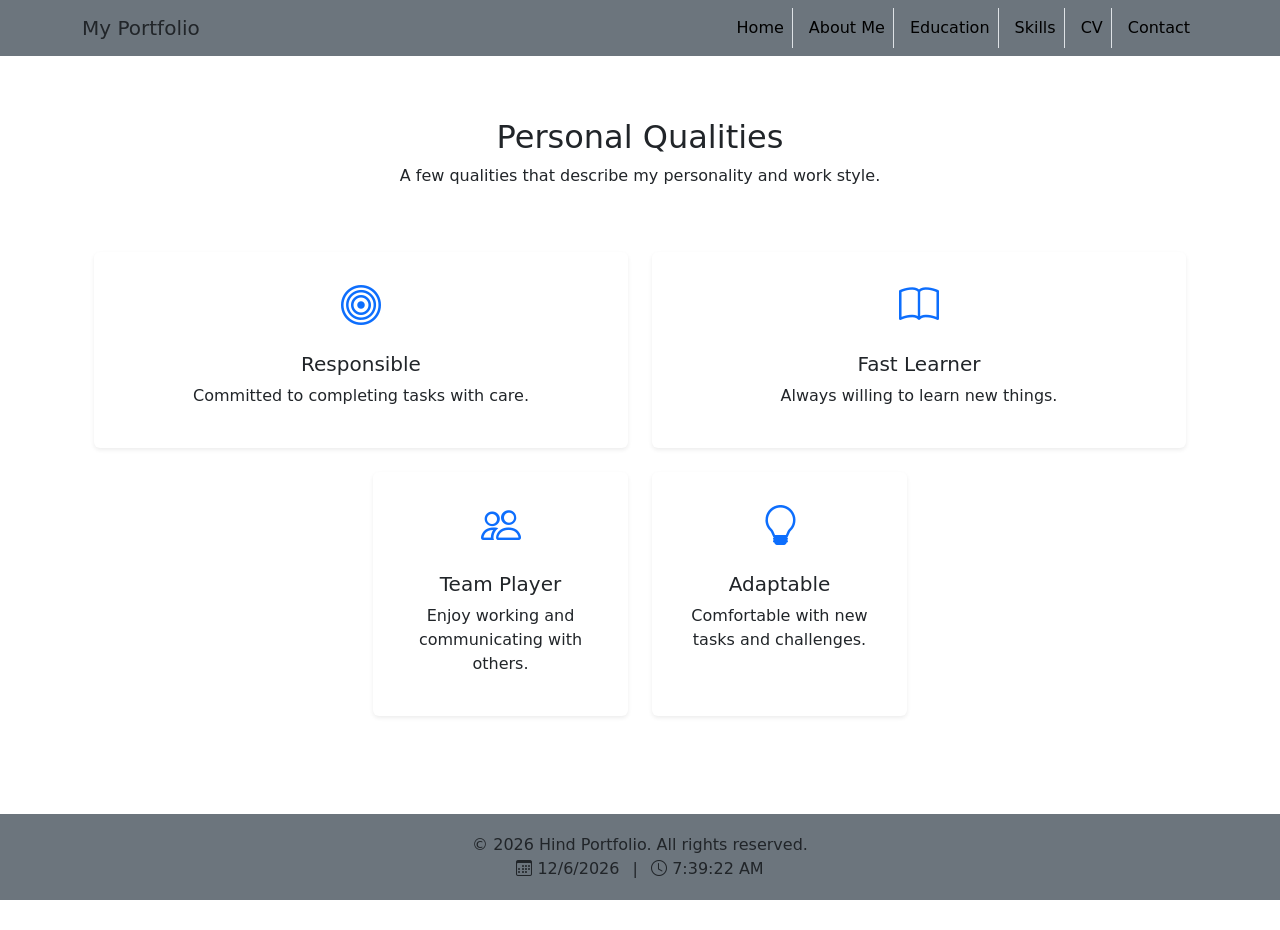
==== about.html @ bf2266a9 "Initial website" ====
<!DOCTYPE html>
<html lang="en">
<head>
    <meta charset="UTF-8">
    <meta name="viewport" content="width=device-width, initial-scale=1.0">
    <title>About me</title>
     <link rel="stylesheet" href="bootstrap.css">
    <script src="bootstrap.js"></script>
    <link rel="stylesheet" href="style.css">
     <link rel="stylesheet" href="https://cdn.jsdelivr.net/npm/bootstrap-icons@1.11.3/font/bootstrap-icons.min.css">
</head>
<body>
     <nav class="navbar navbar-expand-sm bg-secondary navbar-dark fixed-top">
        <div class="container">
    <a class="navbar-brand text-dark " href="index.html">My Portfolio </a>
    <!-- toggler يلي بس اعمل انسبكت بتبين 3 شحطات -->
    <button class="navbar-toggler" type="button" data-bs-toggle="collapse" data-bs-target="#collapsibleNavbar">
      <span class="navbar-toggler-icon"></span>
    </button>
    <div class="collapse navbar-collapse" id="collapsibleNavbar">
        <!--  -->
      <ul class="navbar-nav ms-auto align-items-lg-center gap-lg-2 ">
        <li class="nav-item">
            <!-- active الصفحة يلي انا فيها -->
          <a class="nav-link border-end active" href="index.html">Home</a>
        </li>
        <li class="nav-item ">
          <a class="nav-link border-end active" href="about.html">About Me</a>
        </li>
        <li class="nav-item">
          <a class="nav-link border-end" href="edu.html">Education</a>
        </li>  
        <li class="nav-item">
          <a class="nav-link border-end" href="skills.html">Skills</a>
        </li>  
       
        <li class="nav-item">
          <a class="nav-link border-end" href="cv.html">CV</a>
        </li>
        <li class="nav-item">
          <a class="nav-link" href="contact.html">Contact</a>
        </li>  
      </ul>
    </div>
  </div>
</nav>
<section class="skills py-5 bg-white">
    <div class="container">
        <div class="row justify-content-center text-center mb-5">
            <div class="col-lg-7">
            <h2 fw-bold text-dark mt-1>Personal Qualities</h2>
            <p>A few qualities that describe my personality and work style. </p>
            </div>

             <div class="row g-4 justify-content-center">

            <div class="col-12 col-sm-6 col-lg-6">
                <div class="card text-center shadow-sm border-0 p-4 h-100">
                    <i class="bi bi-bullseye fs-1 text-primary"></i>
                    <h5 class="mt-3">Responsible</h5>
                    <p>Committed to completing tasks with care.</p>
                </div>
            </div>

            <div class="col-12 col-sm-6 col-lg-6">
                <div class="card text-center shadow-sm border-0 p-4 h-100">
                    <i class="bi bi-book fs-1 text-primary"></i>
                    <h5 class="mt-3">Fast Learner</h5>
                    <p>Always willing to learn new things.</p>
                </div>
            </div>

            <div class="col-12 col-sm-6 col-lg-3">
                <div class="card text-center shadow-sm border-0 p-4 h-100">
                    <!-- <i class="bi bi-bullseye fs-1 text-primary"></i> -->
                    <i class="bi bi-people fs-1 text-primary"></i>
                    <h5 class="mt-3">Team Player</h5>
                    <p>Enjoy working and communicating with others.</p>
                </div>
            </div>

            <div class="col-12 col-sm-6 col-lg-3">
                <div class="card text-center shadow-sm border-0 p-4 h-100">
                    <i class="bi bi-lightbulb fs-1 text-primary"></i>
                    <h5 class="mt-3">Adaptable</h5>
                    <p>Comfortable with new tasks and challenges.</p>
                </div>
            </div>
        </div>

        


</div>

</section>
<!-- Footer idea 1 -->
      <!-- <footer class="bg-secondary text-white py-4 mt-auto"> -->
    <div class="container-text-center ">
      <!-- mb-0 for removing extra space -->
      
        <p class="text-white mb-0">
            &copy; 2026 Hind Portfolio. All rights reserved.
        </p>
         <p class="text-white mb-0">
            <i class="bi bi-calendar"></i>
            August 30, 2026
            &nbsp; | &nbsp;
            <i class="bi bi-clock"></i>
            10:30 AM
        </p>
    </div>
<!-- </footer> -->

<!-- Footer -->
<footer class="bg-secondary text-dark fixed-bottom w-100">
    <div class="container-fluid text-center py-3">
       <!-- Copyright -->
      <p class="text-dark mb-0">
            &copy; 2026 Hind Portfolio. All rights reserved.
        </p>
        
         <i class="bi bi-calendar3"></i>
        <span id="date"></span>

        <span class="mx-2">|</span>

        <i class="bi bi-clock"></i>
        <span id="time"></span>
        
    </div>
</footer>
<!-- JavaScript <script> → بيجيب الوقت الحالي وبيحدّثه كل ثانية. krml hek hatet script -->
<script>
    function updateDateTime() {
        const now = new Date();

        document.getElementById("date").textContent =
            now.toLocaleDateString();
       
        document.getElementById("time").textContent =
            now.toLocaleTimeString();
       
        // toLocaleString() بتعطي التاريخ + الوقت مع بعض.
    }

    updateDateTime();
    setInterval(updateDateTime, 1000);
</script>

</body>
</html>
---- style.css ----
body {
   
   padding: 70px;
}

.navbar .nav-link{
    color: black;
    transition: 0.3em;

}
.navbar .nav-link:hover{
    color: white;

}
.navbar .nav-link.active{
    color:black;
}
.navbar .nav-link:hover{
    color: white;
}
/* hydi krml fekret responsive */
.hero-section{
     min-height: 100vh; 

   
}
footer {
  text-align: center;
  padding: 3px;
  background-color: DarkSalmon;
  color: white;
}
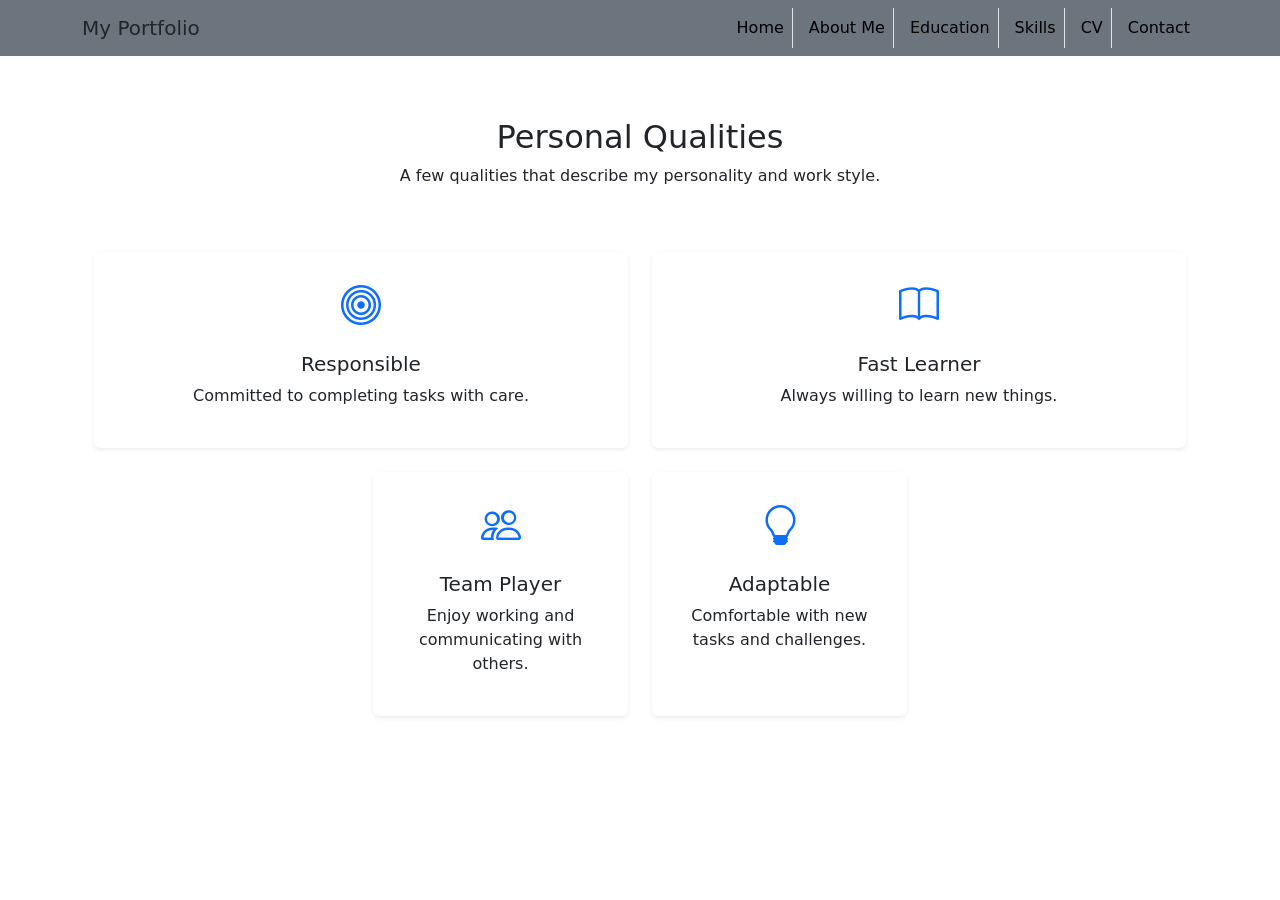
==== commit 17b1ef78: ":updated homepage design" ====
--- a/about.html
+++ b/about.html
@@ -112,41 +112,7 @@
     </div>
 <!-- </footer> -->
 
-<!-- Footer -->
-<footer class="bg-secondary text-dark fixed-bottom w-100">
-    <div class="container-fluid text-center py-3">
-       <!-- Copyright -->
-      <p class="text-dark mb-0">
-            &copy; 2026 Hind Portfolio. All rights reserved.
-        </p>
-        
-         <i class="bi bi-calendar3"></i>
-        <span id="date"></span>
 
-        <span class="mx-2">|</span>
-
-        <i class="bi bi-clock"></i>
-        <span id="time"></span>
-        
-    </div>
-</footer>
-<!-- JavaScript <script> → بيجيب الوقت الحالي وبيحدّثه كل ثانية. krml hek hatet script -->
-<script>
-    function updateDateTime() {
-        const now = new Date();
-
-        document.getElementById("date").textContent =
-            now.toLocaleDateString();
-       
-        document.getElementById("time").textContent =
-            now.toLocaleTimeString();
-       
-        // toLocaleString() بتعطي التاريخ + الوقت مع بعض.
-    }
-
-    updateDateTime();
-    setInterval(updateDateTime, 1000);
-</script>
 
 </body>
 </html>
--- a/style.css
+++ b/style.css
@@ -1,6 +1,5 @@
 body {
-   
-   padding: 70px;
+    padding-top: 70px;
 }
 
 .navbar .nav-link{
